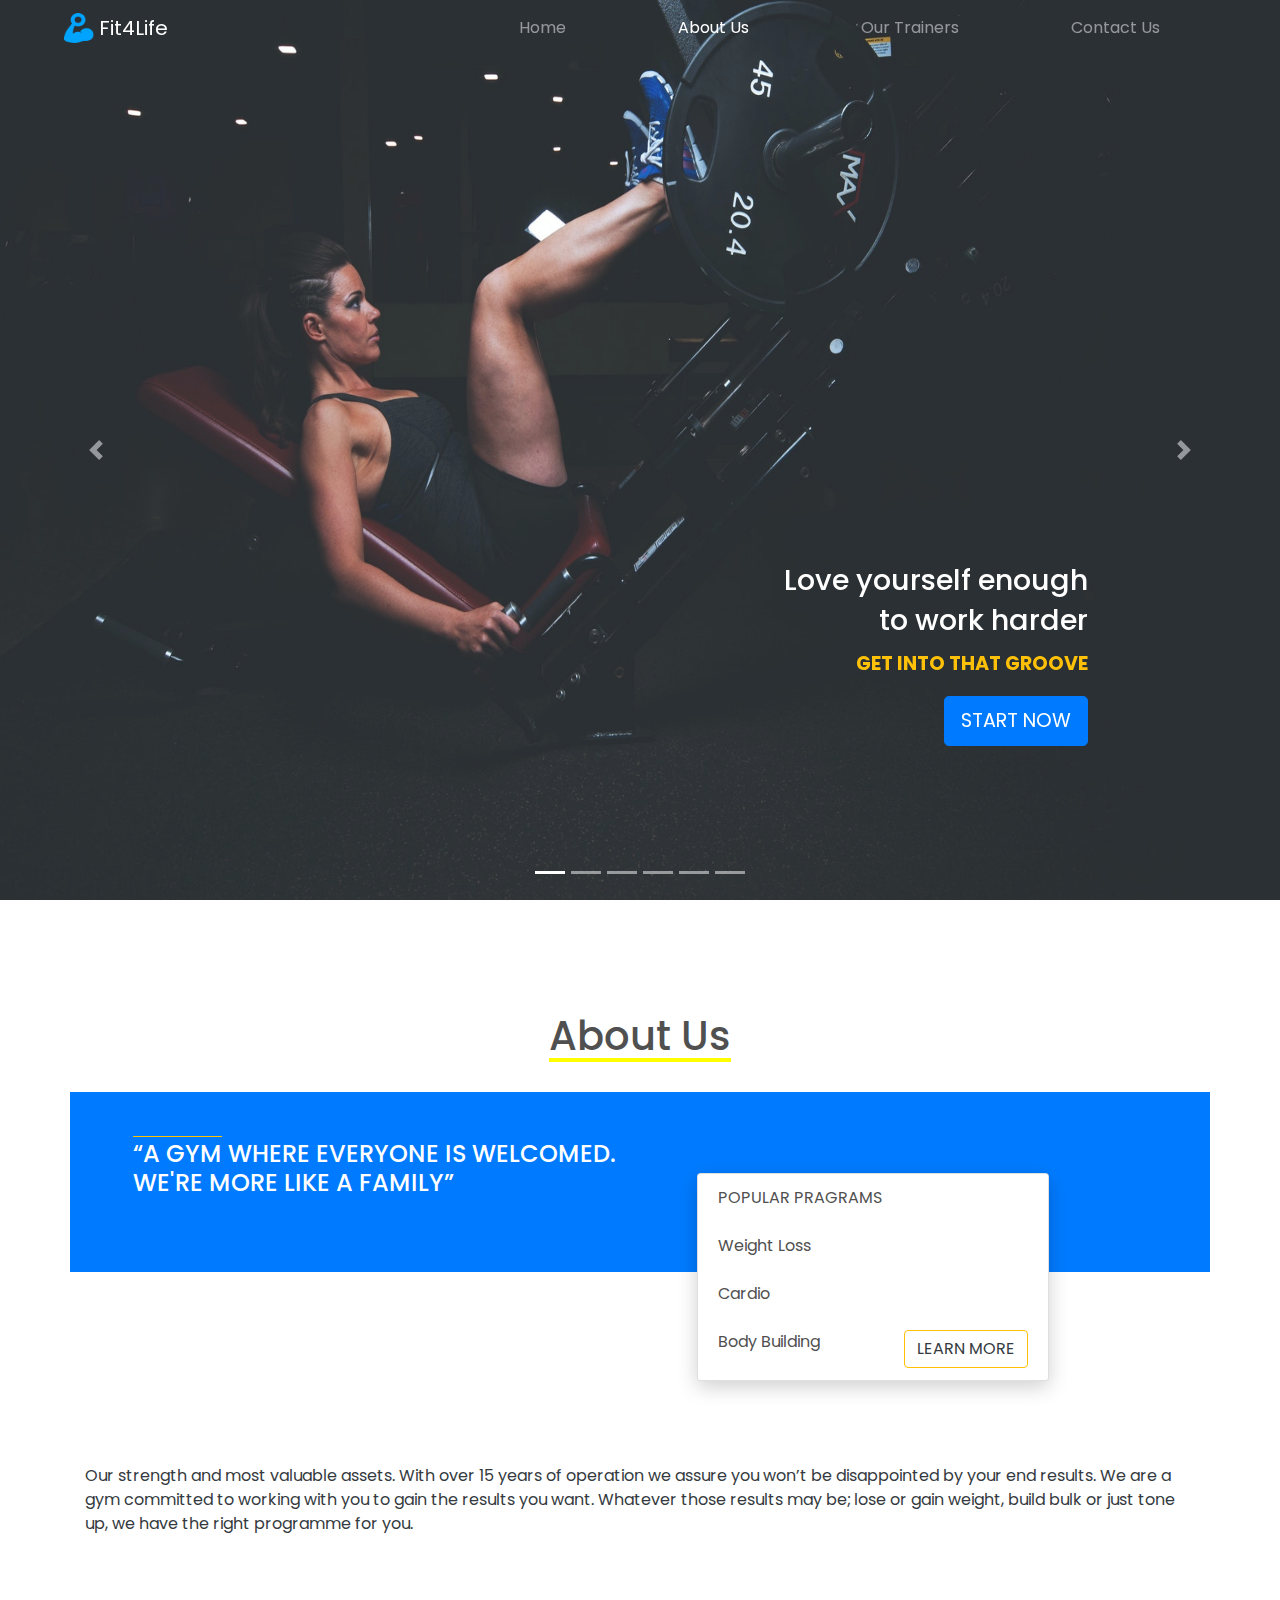
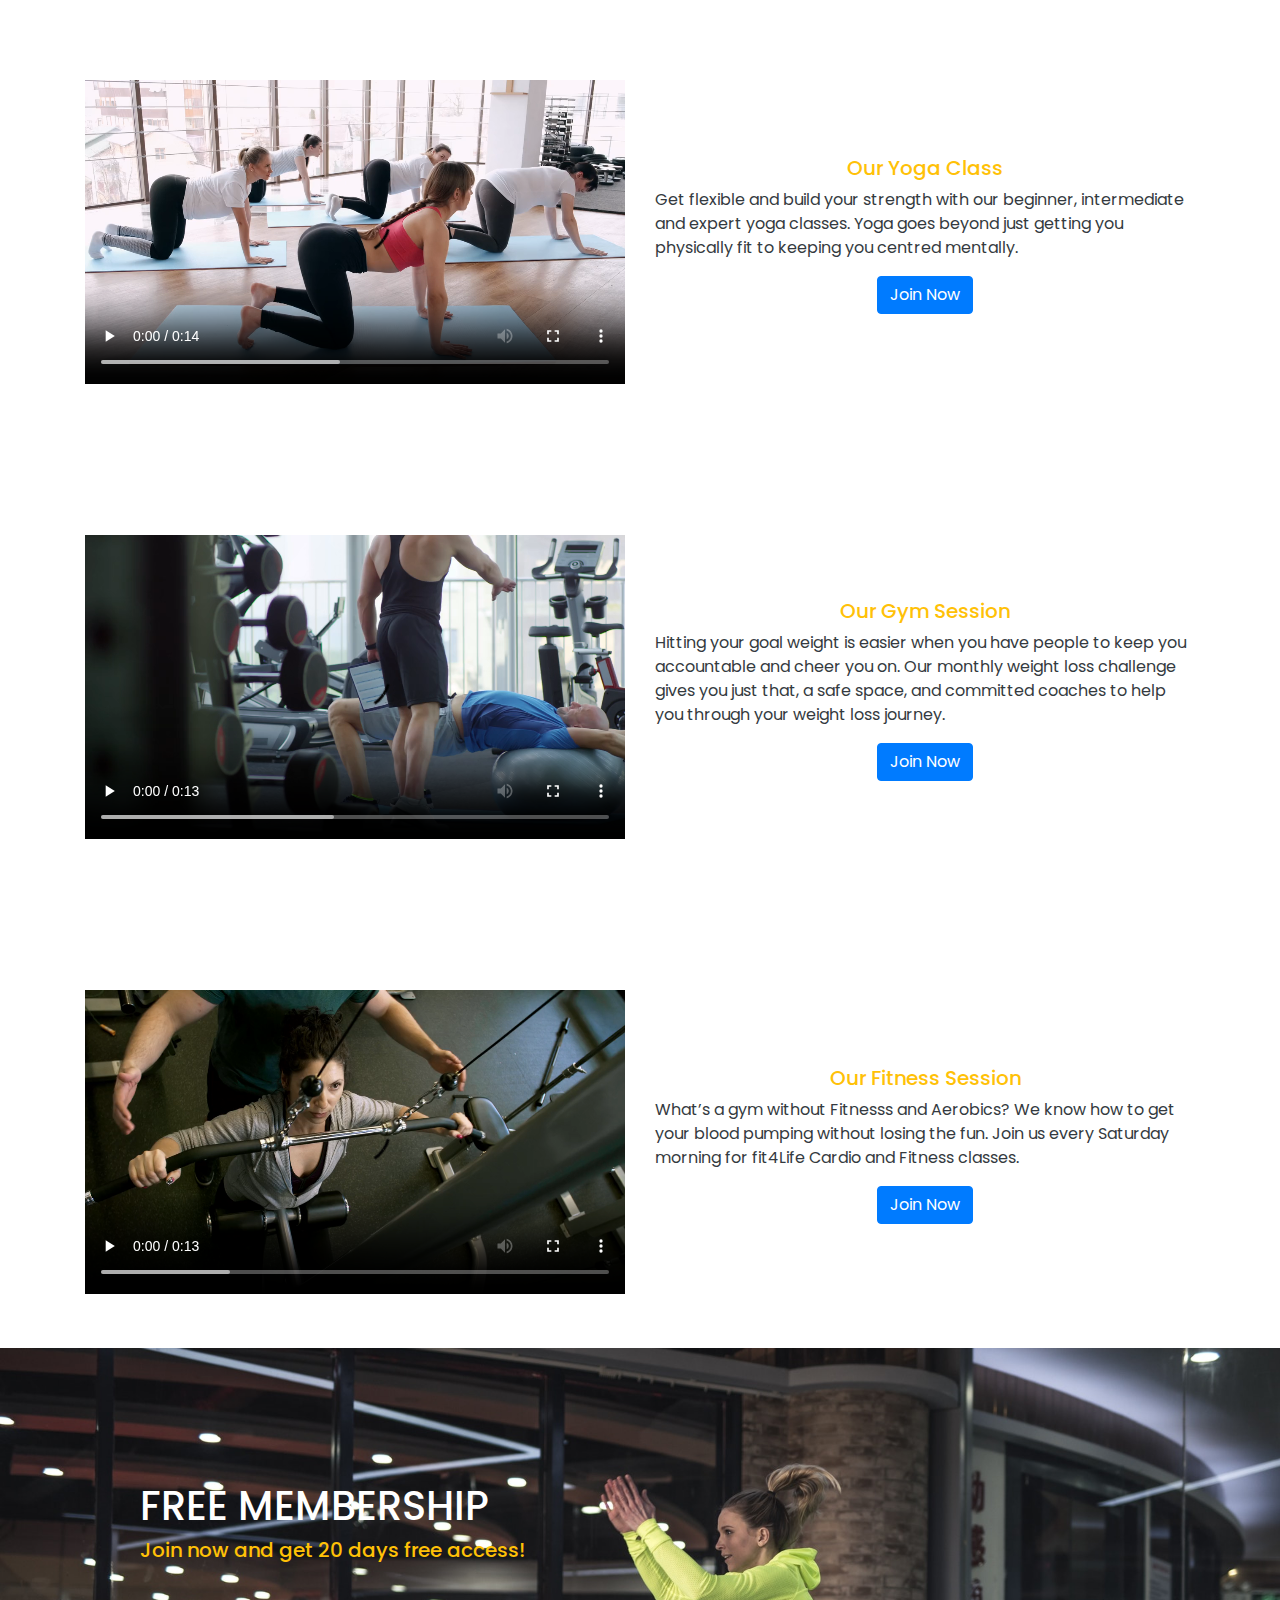
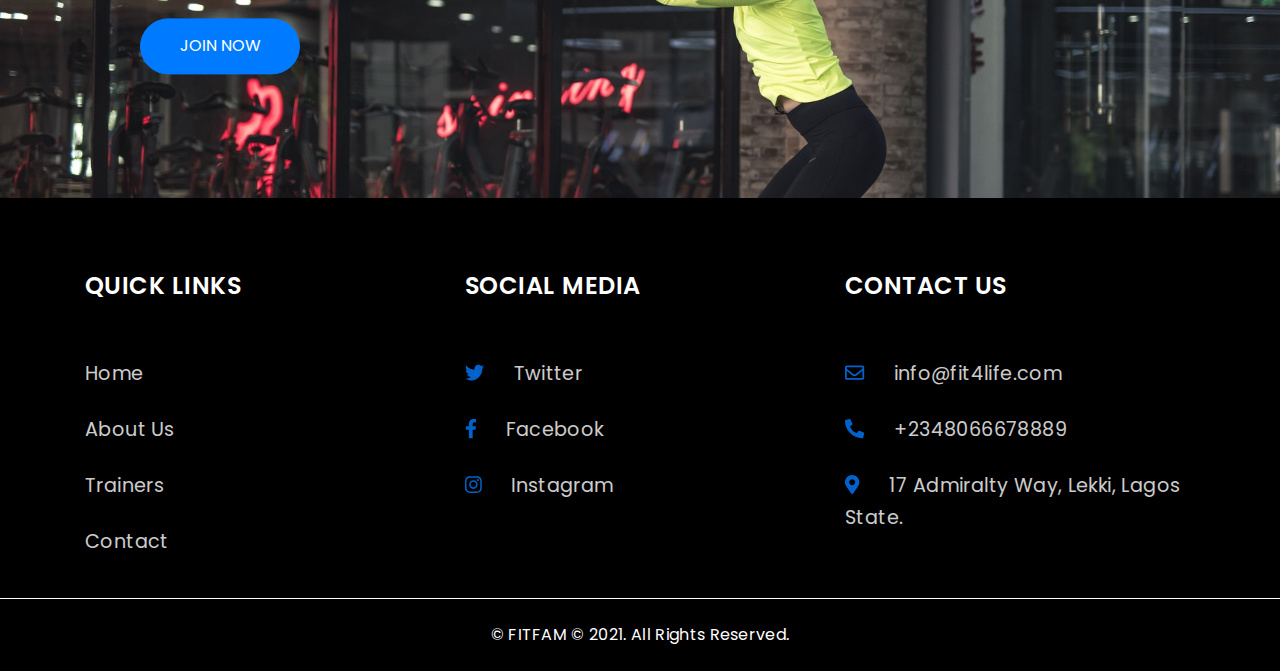
==== about.html @ 5923538d "initial commit" ====
<!DOCTYPE html>
<html lang="en">
    <head>
        <meta charset="UTF-8" />
        <meta http-equiv="X-UA-Compatible" content="IE=edge" />
        <meta name="viewport" content="width=device-width, initial-scale=1.0" />
        <meta name="description" content="Fitfam Website" />
        <meta name="author" content="Team Titans of Codes | APTECH Computer Education, Lekki, Nigeria" />
        <link rel="stylesheet" href="./assets/vendors/bootstrap v4.6/bootstrap-css/bootstrap.css" />
        <!-- <link rel="stylesheet" href="https://cdn.jsdelivr.net/npm/bootstrap@4.6.0/dist/css/bootstrap.min.css" integrity="sha384-B0vP5xmATw1+K9KRQjQERJvTumQW0nPEzvF6L/Z6nronJ3oUOFUFpCjEUQouq2+l" crossorigin="anonymous"> -->
        <link rel="stylesheet" href="./assets/vendors/font-awsome/fa-css/all.css" />
        <link rel="stylesheet" href="./assets/css/style.css" />
        <link rel="icon" href="./assets/images/fitfam-icon.png" type="icon" />
        <title>Fit4Life | About Us</title>
    </head>

    <body>

        <!-- Begining of Header -->
        <header id="header">
            <!-- Begining of Nav Bar -->
            <nav class="navbar navbar-expand-lg navbar-dark fixed-top">
                <a class="navbar-brand mr-auto ml-5" href="./index.html">
                    <img src="./assets/images/fitfam-icon.png" width="30" height="30" class="d-inline-block align-top" alt="Fit4Life Logo" />
                    Fit4Life
                </a>
                <button class="navbar-toggler" type="button" data-toggle="collapse" data-target="#navbarText" aria-controls="navbarText" aria-expanded="false" aria-label="Toggle navigation">
                    <span class="navbar-toggler-icon"></span>
                </button>
                <div class="collapse navbar-collapse" id="navbarText">
                    <ul class="navbar-nav ml-auto mr-5">
                        <li class="nav-item mx-5">
                            <a class="nav-link" href="./index.html">Home</a>
                        </li>
                        <li class="nav-item mx-5 active">
                            <a class="nav-link" href="./about.html">About Us <span class="sr-only">(current)</span></a>
                        </li>
                        <li class="nav-item mx-5">
                            <a class="nav-link" href="./trainers.html">Our Trainers</a>
                        </li>
                        <li class="nav-item mx-5">
                            <a class="nav-link" href="./contact.html">Contact Us</a>
                        </li>
                    </ul>
                </div>
            </nav>
            <!-- End of Nav Bar -->

            <!-- Begining of Hero Section -->
            <section id="hero">
                <!-- Begining of Carousel -->
                <div id="fit4life--carousel" class="carousel slide" data-ride="carousel">
                    <ol class="carousel-indicators">
                        <li data-target="#fit4life--carousel" data-slide-to="0" class="active"></li>
                        <li data-target="#fit4life--carousel" data-slide-to="1"></li>
                        <li data-target="#fit4life--carousel" data-slide-to="2"></li>
                        <li data-target="#fit4life--carousel" data-slide-to="3"></li>
                        <li data-target="#fit4life--carousel" data-slide-to="4"></li>
                        <li data-target="#fit4life--carousel" data-slide-to="5"></li>
                    </ol>
                    <div class="carousel-inner">
                        <div class="carousel-item active">
                            <img src="./assets/images/index-carousel-3.jpg" class="d-block w-100" alt="Fit4Life Carousel Image" />
                            <div class="carousel-caption text-right my-auto">
                                <h3 class="overlay--txt__header">
                                    Love yourself enough <br />
                                    to work harder
                                </h3>
                                <p class="overlay--txt text-warning">GET INTO THAT GROOVE</p>
                                <button class="btn btn-lg btn-primary"><a href="./contact.html" class="text-white">START NOW</a></button>
                            </div>
                        </div>
                        <div class="carousel-item">
                            <img src="./assets/images/index-carousel-4.jpg" class="d-block w-100" alt="Fit4Life Carousel Image" />
                            <div class="carousel-caption text-left my-auto">
                                <h3 class="overlay--txt__header">
                                    Love yourself enough <br />
                                    to work harder
                                </h3>
                                <p class="overlay--txt text-warning">GET INTO THAT GROOVE</p>
                                <button class="btn btn-lg btn-primary"><a href="./contact.html" class="text-white">START NOW</a></button>
                            </div>
                        </div>
                        <div class="carousel-item">
                            <img src="./assets/images/index-carousel-5.jpg" class="d-block w-100" alt="Fit4Life Carousel Image" />
                            <div class="carousel-caption text-left my-auto">
                                <h3 class="overlay--txt__header">
                                    Love yourself enough <br />
                                    to work harder
                                </h3>
                                <p class="overlay--txt text-warning">GET INTO THAT GROOVE</p>
                                <button class="btn btn-lg btn-primary"><a href="./contact.html" class="text-white">START NOW</a></button>
                            </div>
                        </div>
                        <div class="carousel-item">
                            <img src="./assets/images/index-carousel-6.jpg" class="d-block w-100" alt="Fit4Life Carousel Image" />
                            <div class="carousel-caption text-left my-auto">
                                <h3 class="overlay--txt__header">
                                    Love yourself enough <br />
                                    to work harder
                                </h3>
                                <p class="overlay--txt text-warning">GET INTO THAT GROOVE</p>
                                <button class="btn btn-lg btn-primary"><a href="./contact.html" class="text-white">START NOW</a></button>
                            </div>
                        </div>
                        <div class="carousel-item">
                            <img src="./assets/images/index-carousel-1.jpg" class="d-block w-100" alt="Fit4Life Carousel Image" />
                            <div class="carousel-caption text-left my-auto">
                                <h3 class="overlay--txt__header">
                                    Love yourself enough <br />
                                    to work harder
                                </h3>
                                <p class="overlay--txt text-warning">GET INTO THAT GROOVE</p>
                                <button class="btn btn-lg btn-primary"><a href="./contact.html" class="text-white">START NOW</a></button>
                            </div>
                        </div>
                        <div class="carousel-item">
                            <img src="./assets/images/index-carousel-2.jpg" class="d-block w-100" alt="Fit4Life Carousel Image" />
                            <div class="carousel-caption text-left my-auto">
                                <h3 class="overlay--txt__header">
                                    Love yourself enough <br />
                                    to work harder
                                </h3>
                                <p class="overlay--txt text-warning">GET INTO THAT GROOVE</p>
                                <button class="btn btn-lg btn-primary"><a href="./contact.html" class="text-white">START NOW</a></button>
                            </div>
                        </div>
                    </div>
                    <a class="carousel-control-prev" href="#fit4life--carousel" role="button" data-slide="prev">
                        <span class="carousel-control-prev-icon" aria-hidden="true"></span>
                        <span class="sr-only">Previous</span>
                    </a>
                    <a class="carousel-control-next" href="#fit4life--carousel" role="button" data-slide="next">
                        <span class="carousel-control-next-icon" aria-hidden="true"></span>
                        <span class="sr-only">Next</span>
                    </a>
                </div>
                <!-- End of Carousel -->
            </section>
            <!-- Begining of Hero Section -->
        </header>
        <!-- Enf of Header -->

        <!-- Begining of Main -->
        <main>
            
            <!-- Begining of About Us -->
            <section id="about">
                
                <div class="container">
                    <div class="row">
                        <div class="col-12">
                            <!-- About Us Underlined Header -->
                            <section class="about--header text-center">
                                <h1 class="text-bold underline">About Us</h1>
                            </section>
                        </div>

                        <section class="about--text bg-primary mb-md-5 mb-sm-3">
                            <div class="col-12">
                                <h4 class="text-white text-left p-5"><span class="border-top border-warning">“A GYM</span> WHERE EVERYONE IS WELCOMED.
                                    <br>WE'RE MORE LIKE A FAMILY”</h4>
                            </div>
                            <div class="overlay">
                                <div class="card text-left">
                                    <div class="card-header border-0 bg-white">
                                        POPULAR PRAGRAMS
                                      </div>
                                    <ul class="list-group list-group-flush">
                                      <li class="list-group-item">Weight Loss</li>
                                      <li class="list-group-item">Cardio</li>
                                      <li class="list-group-item">Body Building<span class="float-right"><button class="btn border border-warning"><a href="./contact.html" class="text-dark">LEARN MORE</a></button></span></li>
                                    </ul>
                                  </div>
                            </div>
                        </section>

                        <!-- <div class="clear-fix"></div> -->

                        <section class="bg-grey mt-md-5 mt-sm-0">
                            <div class="col-12 my-5">
                                <p class="text-dark text-left pt-5">
                                    Our strength and most valuable assets. With over 15 years of operation we assure you won’t be disappointed by your end results. We are a gym committed to working with you to gain the results you want. Whatever those results may be; lose or gain weight, build bulk or just tone up, we have the right programme for you.
                                </p>
                            </div>
                        </section>

                        <!-- Begining of About Section -->
                        <div class="col-12 my-auto">
                            <div class="row mt-5">
                                
                                <div class="col-12 col-md-6 my-sm-5">
                                    <video src="./assets/videos/yoga.mp4" alt="yoga" autoplay loop controls></video>
                                </div>
        
                                <div class="col-12 col-md-6 my-auto mx-auto">
                                    <h5 class="text-warning">Our Yoga Class</h5>
                                    <p class="text-dark text-left">
                                        Get flexible and build your strength with our beginner, intermediate and expert yoga classes. Yoga goes beyond just getting you physically fit to keeping you centred mentally.
                                    </p>
                                    <button class="btn btn-primary"><a href="./contact.html" class="text-white">Join Now</a></button>
                                </div>
            
                            </div>
                        </div>

                        <div class="col-12 my-auto">
                            <div class="row mt-5">
                                
                                <div class="col col-md-6 my-sm-5">
                                    <video src="./assets/videos/build-muscle.mp4" alt="yoga" autoplay loop controls></video>
                                </div>
        
                                <div class="col-12 col-md-6 my-auto mx-auto">
                                    <h5 class="text-warning">Our Gym Session</h5>
                                    <p class="text-dark text-left">
                                        Hitting your goal weight is easier when you have people to keep you accountable and cheer you on. Our monthly weight loss challenge gives you just that, a safe space, and committed coaches to help you through your weight loss journey.
                                    </p>
                                    <button class="btn btn-primary"><a href="./contact.html" class="text-white">Join Now</a></button>
                                </div>
            
                            </div>
                        </div>

                        <div class="col-12 my-auto">
                            <div class="row mt-5">
                                
                                <div class="col-12 col-md-6 my-sm-5">
                                    <video src="./assets/videos/loose-weight.mp4" alt="yoga" autoplay loop controls></video>
                                </div>
        
                                <div class="col-12 col-md-6 my-auto mx-auto">
                                    <h5 class="text-warning">Our Fitness Session</h5>
                                    <p class="text-dark text-left">
                                        What’s a gym without Fitnesss and Aerobics? We know how to get your blood pumping without losing the fun. Join us every Saturday morning for fit4Life Cardio and Fitness classes.
                                    </p>
                                    <button class="btn btn-primary"><a href="./contact.html" class="text-white">Join Now</a></button>
                                </div>
            
                            </div>
                        </div>
                    
                
                    </div> <!-- End of Row -->
                </div>

            </section> <!-- End of About Us -->

            
            <!-- Begining of Membership Section -->
            <section id="membership">
                <div class="container-fluid">
                    <div class="row">
                        <div class="col-12">
                            <div class="wrapper text-left">
                                <h1 class="text-white text-bold">FREE MEMBERSHIP</h1>
                                <h5 class="text-warning">Join now and get 20 days free access!</h5>
                                <button class="btn btn-size btn-primary rounded-pill mt-5"><a href="./contact.html" class="text-white">JOIN NOW</a></button>
                            </div>
                        </div>
                    </div>
                </div>
            </section>
            <!-- End of Membership Section -->

        </main>
        <!-- End of Main -->

        <!-- Begining of Footer -->
        <footer class="footer-nav">
            <div class="container-xl">
                <div class="row">
                    <!-- Quick Links -->
                    <div class="footer-nav__content1 mx-auto">
                        <div class="col col-md-4">
                            <div class="mb-5 mb-md-0">
                                <h5 class="footer-nav__header mb-3 mb-md-5 text-center text-md-left">QUICK LINKS</h5>
                                <ul class="footer-nav__list text-center text-md-left">
                                    <li class="footer-nav__item mb-4">
                                        <a href="./index.html" class="footer-nav__link">Home</a>
                                    </li>
                                    <li class="footer-nav__item mb-4">
                                        <a href="./about.html" class="footer-nav__link">About Us</a>
                                    </li>
                                    <li class="footer-nav__item mb-4">
                                        <a href="./trainers.html" class="footer-nav__link">Trainers</a>
                                    </li>
                                    <li class="footer-nav__item mb-4">
                                        <a href="./contact.html" class="footer-nav__link">Contact</a>
                                    </li>
                                </ul>
                            </div>
                        </div>

                        <!-- Social Links -->
                        <div class="col col-md-4">
                            <div class="mb-5 mb-md-0">
                                <h5 class="footer-nav__header mb-3 mb-md-5 text-center text-md-left">SOCIAL MEDIA</h5>
                                <ul class="footer-nav__list text-center text-md-left">
                                    <li class="footer-nav__item mb-4">
                                        <a href="http://twitter.com/mayne_eltana" class="footer-nav__link" target="_blank" rel="noopener noreferrer"
                                            ><i class="mr-4 text-primary fab fa-twitter"></i> Twitter</a
                                        >
                                    </li>
                                    <li class="footer-nav__item mb-4">
                                        <a href="http://www.facebook.com/eltana_couture" class="footer-nav__link" target="_blank" rel="noopener noreferrer"
                                            ><i class="mr-4 text-primary fab fa-facebook-f"></i> Facebook</a
                                        >
                                    </li>
                                    <li class="footer-nav__item mb-4">
                                        <a href="http://www.instagram.com/eltana_couture" class="footer-nav__link" target="_blank" rel="noopener noreferrer"
                                            ><i class="mr-4 text-primary fab fa-instagram"></i> Instagram</a
                                        >
                                    </li>
                                </ul>
                            </div>
                        </div>

                        <!-- Contact Us -->
                        <div class="col col-md-4">
                            <div class="footer-nav__contact mb-5 mb-md-0">
                                <h5 class="footer-nav__header mb-3 mb-md-5 text-center text-md-left">CONTACT US</h5>
                                <ul class="footer-nav__list text-center text-md-left">
                                    <li class="footer-nav__item mb-4">
                                        <a href="mailto:info@fit4life.com" class="footer-nav__link"><i class="far fa-envelope mr-4 text-primary"></i> info@fit4life.com</a>
                                    </li>
                                    <li class="footer-nav__item mb-4">
                                        <a href="tel:+2348066678889" class="footer-nav__link"><i class="fas fa-phone-alt mr-4 text-primary"></i> +2348066678889</a>
                                    </li>
                                    <li class="footer-nav__item mb-4">
                                        <a href="" class="footer-nav__link">
                                            <a href="#google--map" class="footer-nav__link"><i class="fas fa-map-marker-alt mr-4 text-primary"></i> 17 Admiralty Way, Lekki, Lagos State.</a>
                                        </a>
                                    </li>
                                </ul>
                            </div>
                        </div>
                    </div>
                </div>
            </div>

            <div class="container-fluid footer-nav__content2 border-top border-white">
                <div class="row py-4">
                    <div class="col-12 col-md-12 text-center">
                        <small class="footer-nav__text">&copy; FITFAM © 2021. All Rights Reserved.</small>
                    </div>
                </div>
            </div>
        </footer>
        <!-- End of Footer -->

        <!-- jQuery, Bootstrap v4.6 & Includes Popper Js, Font-Awesome & Custom Javascript -->
        <script src="./assets/vendors/jQuery/jquery-v3.5.1.js"></script>
        <script src="./assets/vendors/bootstrap v4.6/bootstrap-js/bootstrap.js"></script>
        <!-- <script src="https://code.jquery.com/jquery-3.5.1.slim.min.js" integrity="sha384-DfXdz2htPH0lsSSs5nCTpuj/zy4C+OGpamoFVy38MVBnE+IbbVYUew+OrCXaRkfj" crossorigin="anonymous"></script>
    <script src="https://cdn.jsdelivr.net/npm/bootstrap@4.6.0/dist/js/bootstrap.bundle.min.js" integrity="sha384-Piv4xVNRyMGpqkS2by6br4gNJ7DXjqk09RmUpJ8jgGtD7zP9yug3goQfGII0yAns" crossorigin="anonymous"></script> -->
        <script src="./assets/vendors/font-awsome/fa-js/all.js"></script>
        <script src="./assets/scripts/app.js"></script>
    </body>
</html>
---- assets/css/style.css ----
/* Import Google Fonts */
@import url("https://fonts.googleapis.com/css2?family=Poppins:ital,wght@0,100;0,200;0,300;0,400;0,500;0,600;0,700;0,800;0,900;1,100;1,200;1,300;1,400;1,500;1,600;1,700;1,800;1,900&display=swap");

* {
    margin: 0;
    padding: 0;
}

*::before,
*::after {
	box-sizing: border-box;
}

body {
    font-family: "Poppins", sans-serif;
    color: #ffffff;
    overflow-x: hidden;
}

header {
    height: 100vh;
    width: 100%;
}

.navbar-brand,
.nav-link {
    color: #fff;
}

.navbar-brand:hover {
	color: rgb(95, 162, 235) !important;
}

.nav-link:hover {
    color: rgba(0, 0, 0, 0.1);
}

.nav--bg__appear {
	background-color: #000;
	color: #fff;
}

#hero {
    width: 100%;
    height: 80vh;
}

#hero img {
    height: 100vh;
}

#hero .carousel-inner .carousel-item img {
    opacity: 0.9;
}

#fit4life--carousel .carousel-inner .carousel-caption {
    position: absolute;
    left: 10%;
    top: 60%;
    font-style: normal;
    font-weight: bold;
    z-index: 10;
}

#fit4life--carousel .carousel-inner .carousel-caption .overlay--txt__header{
	font-size: 1.8rem;
	line-height: 2.5rem;
}

#fit4life--carousel .carousel-inner .carousel-caption .overlay--txt {
	font-size: 1.2rem;
	line-height: 2rem;
}

#fit4life--carousel .carousel-inner .carousel-caption .btn {
	font-size: 1.2rem;
	line-height: 2rem;
}

.btn a {
	text-decoration: none;
}

main {
    color: #505050;
    width: 100%;
    text-align: center;
    /* margin-top: 10rem; */
}

video {
	width: 100%;
	height: auto;
}

.underline {
    text-decoration: underline #ff0;
    text-underline-offset: 20%;
    margin-bottom: 2rem;
    margin-top: 7rem;
}

.card-deck,
.card-group,
.gallery-imgs {
    margin: 5rem 0;
}

.bg--gray {
    background-color: rgba(196, 196, 196, 0.08);
}

#testimonial--carousel img {
    height: 20rem;
    width: 20rem;
}


/* MEMBERSHIP */
#membership {
	background: url("../images/index-gallery-4.jpg") round;
    /* background: url("../images/membership-bg.png"); */
    background-repeat: no-repeat;
    background-size: cover;
    width: 100%;
    height: 50vh;
}

#membership .wrapper {
    transform: translate(10%, 70%);
}

#membership .wrapper .btn {
    width: 10rem;
    height: 3.5rem;
}




/* About Us */
.about--text {
	width: 100vw;
	height: 20vh;
	position: absoluite;
}

.overlay {
	position: relative;
	left: 55%;
	top: -45%;
	margin-bottom: 50rem;
}

.overlay .card {
	width: 22rem;
	height: auto;
	box-shadow: 0px 0px 0px 0px 
	rgba(0,0,0,0.2), 0 6px 20px 
  	0 rgba(0,0,0,0.19);
	  margin-bottom: 3rem;
}

.list-group-flush li {
	border: none;
}

.about--text .overlay ul li span button:hover {
	background-color: #ffc107;
}
/* About Us */

/* Contact */
#contact-us {
	width: 100%;
	height: 100vh;
}

.list {
	list-style: none;
	text-decoration: none;
}

.list--links:hover {
	color: #0069d9 !important;
	text-decoration: none;
}

#contact-us iframe {
	width: 100%;
	height: 70vh;
}

/* Contact */



/* footer */
.footer-nav {
    background-color: #000;
  }
  
  .footer-nav--sub {
    border-top: 0.1rem solid #fff;
    height: 50%;
  }
  
  .footer-nav__content1 {
    width: 100%;
    margin: auto;
    display: flex;
    justify-content: space-around;
    padding: 4rem 0 1rem 0;
  }
  
  .footer-nav__content2 {
    width: 100%;
    margin: auto;
  }
  
  .footer-nav__list {
    list-style: none;
  }
  
  .footer-nav__header {
    font-style: normal;
    font-weight: 600;
    font-size: 1.5rem;
    line-height: 3rem;
    letter-spacing: 0.02em;
    color: white;
  }
  
  .footer-nav__item {
    font-style: normal;
    font-weight: normal;
    font-size: 1.2rem;
    line-height: 2rem;
    letter-spacing: 0.02em;
    color: white;
    opacity: 0.8;
  }
  
  a.footer-nav__link {
    text-decoration: none;
    color: white;
    transition: color 700ms ease-in-out;
  }
  
  a.footer-nav__link:hover {
    color: #0069d9;
  }
  
  .footer-nav__text {
    font-style: normal;
    font-weight: normal;
    font-size: 1rem;
    line-height: 1rem;
    letter-spacing: 0.02em;
    color: white;
  }
  
  

  /* @media screen and (max-width: 600px) {
    
  } */


@media screen and (max-width: 428px) {
	header {
		height: 40vh;
		width: 100%;
	}

	.trainers--header h1 {
		font-size: 2rem;
		margin: 5rem 0 2rem 0;
	}

	.trainers--header h4 {
		font-size: 1.1rem;
		margin: 0;
	}

  #hero,
  #hero img {
    height: 40vh;
  }

  #fit4life--carousel .carousel-inner .carousel-caption {
	position: absolute;
    left: 10%;
    top: 50%;
    font-style: normal;
    font-weight: bold;
    /* z-index: 10; */
  }
  
  #fit4life--carousel .carousel-inner .carousel-caption .overlay--txt__header {
	  font-size: .8rem;
	  line-height: 1.5rem;
  }
  
  #fit4life--carousel .carousel-inner .carousel-caption .overlay--txt {
	  font-size: .5rem;
	  line-height: 1rem;
  }
  
  #fit4life--carousel .carousel-inner .carousel-caption .btn {
	  font-size: .5rem;
	  line-height: 1rem;
	  width: 5rem;
	  height: 2rem;
  }

  .about--text h4 {
	  font-size: 1.2rem;
  }
  .overlay {
	  display: none;
 }

  .footer-nav__header {
	  font-size: 1rem;
  }

  #membership .wrapper {
	transform: translate(0, 0);
}

  #membership .wrapper h1 {
	font-size: 1.2rem;
	line-height: 1.5rem;
  }

  #membership .wrapper h5 {
	font-size: .8rem;
	line-height: 1rem;
}

#membership .wrapper .btn {
	font-size: .8rem;
	line-height: 1rem;
}
  
}

@media screen and (max-width: 768px) {
    #testimonial--carousel img {
        height: 10rem;
        width: 10rem;
    }

	#membership {
		background: url("../images/index-gallery-4.jpg") round;
		background-repeat: no-repeat;
		background-size: cover;
		width: 100vw;
		height: 100%;
		margin-bottom: 0;
	}

    #membership .wrapper {
        transform: translate(0, 0);
    }

    #membership .wrapper .btn {
		width: 7rem;
		height: 2.5rem;
    }

    .footer-nav__content1 {
        display: block;
      }
    
      .footer-nav__content2 {
        width: 100%;
      }

      .footer-nav__item {
        font-size: 1rem;
        line-height: 3rem;
      }

      .footer-nav__item {
        font-size: 1rem;
        line-height: 2rem;
      }

      .footer-nav__text {
        font-size: .7rem;
        line-height: 1rem;
      }

}
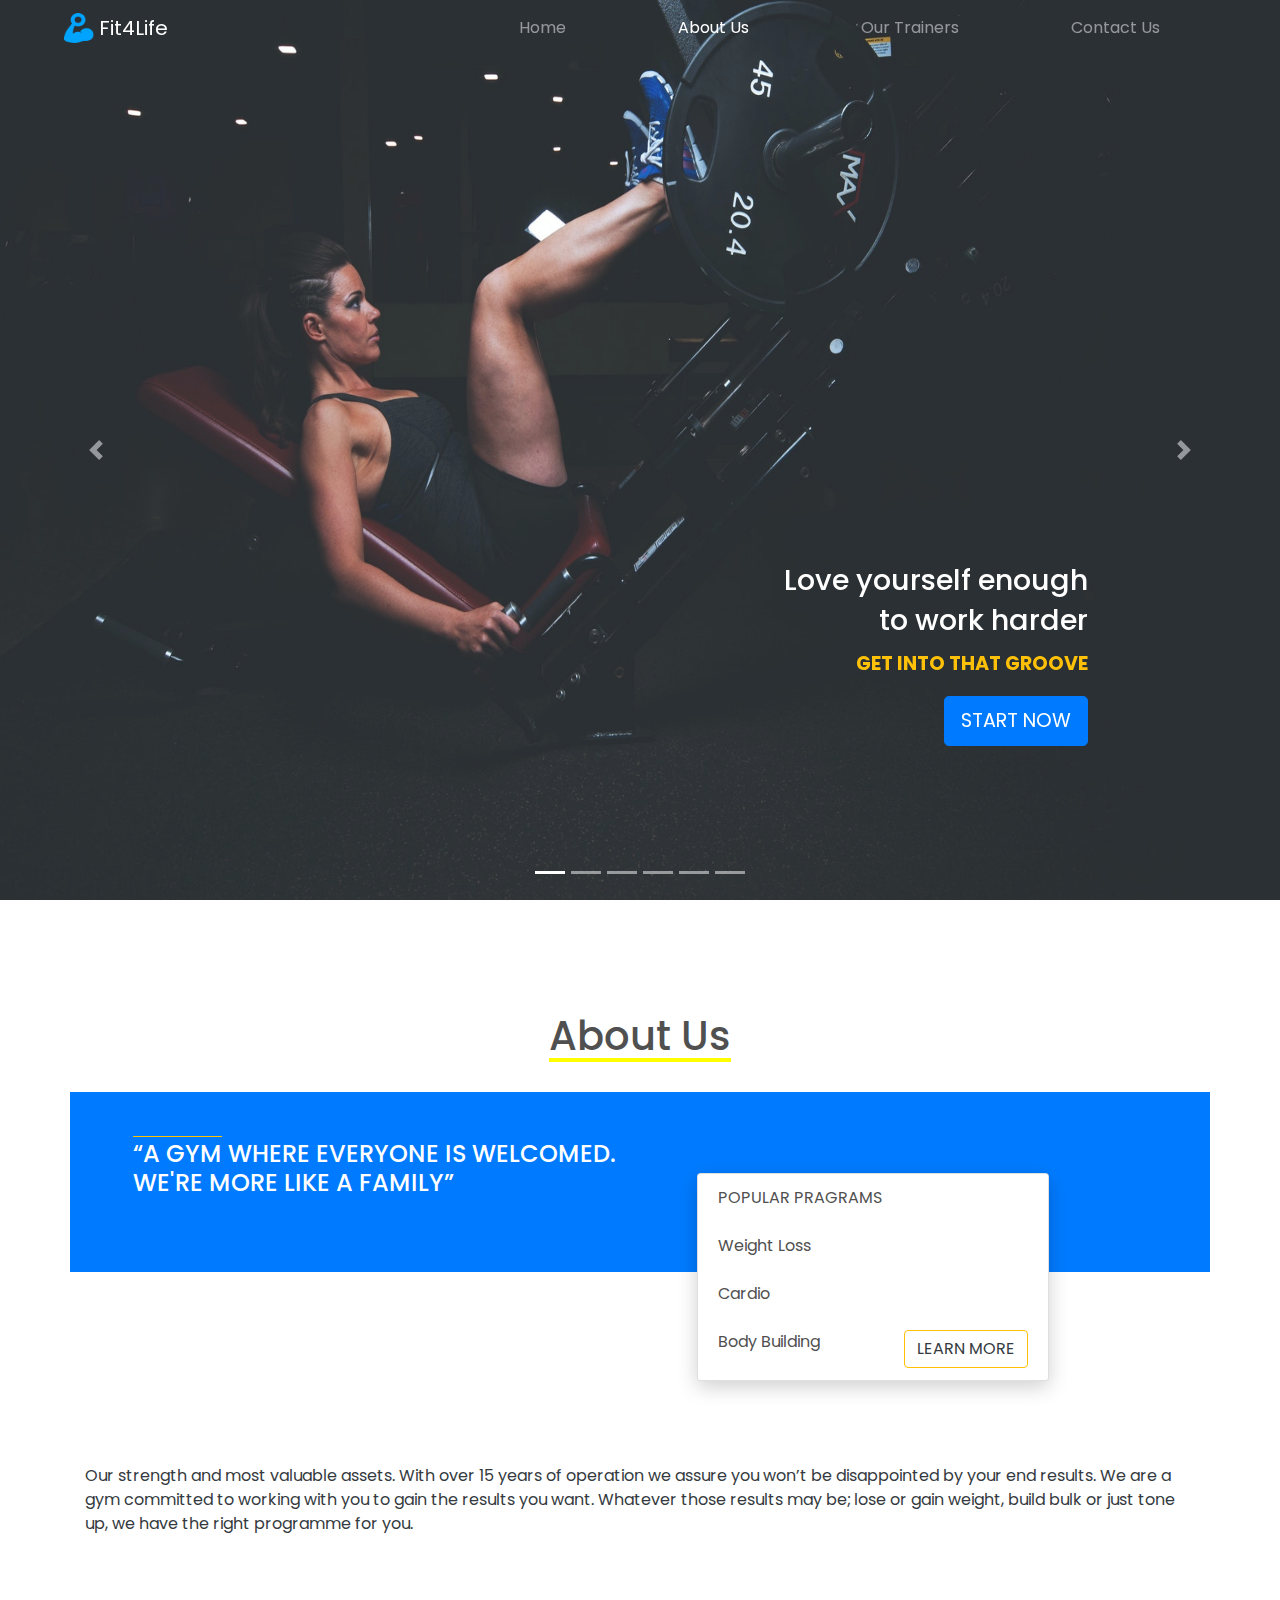
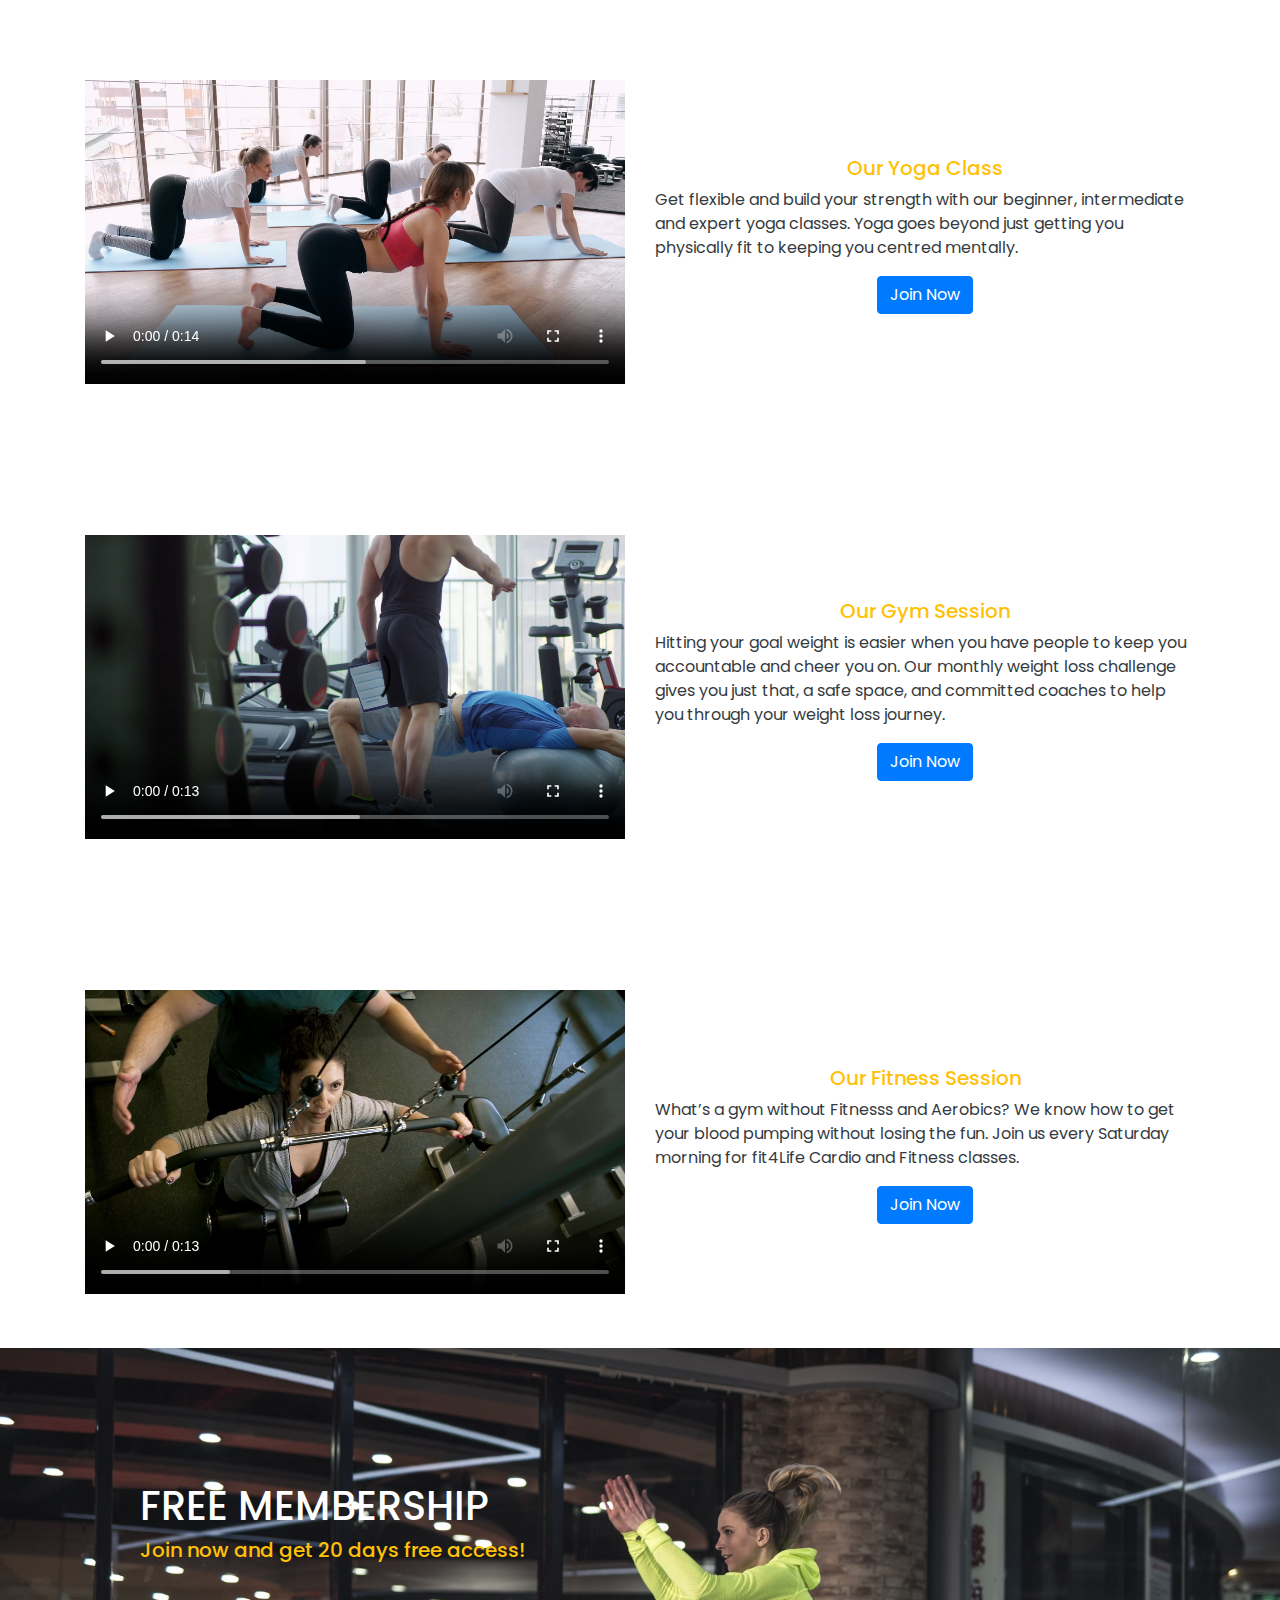
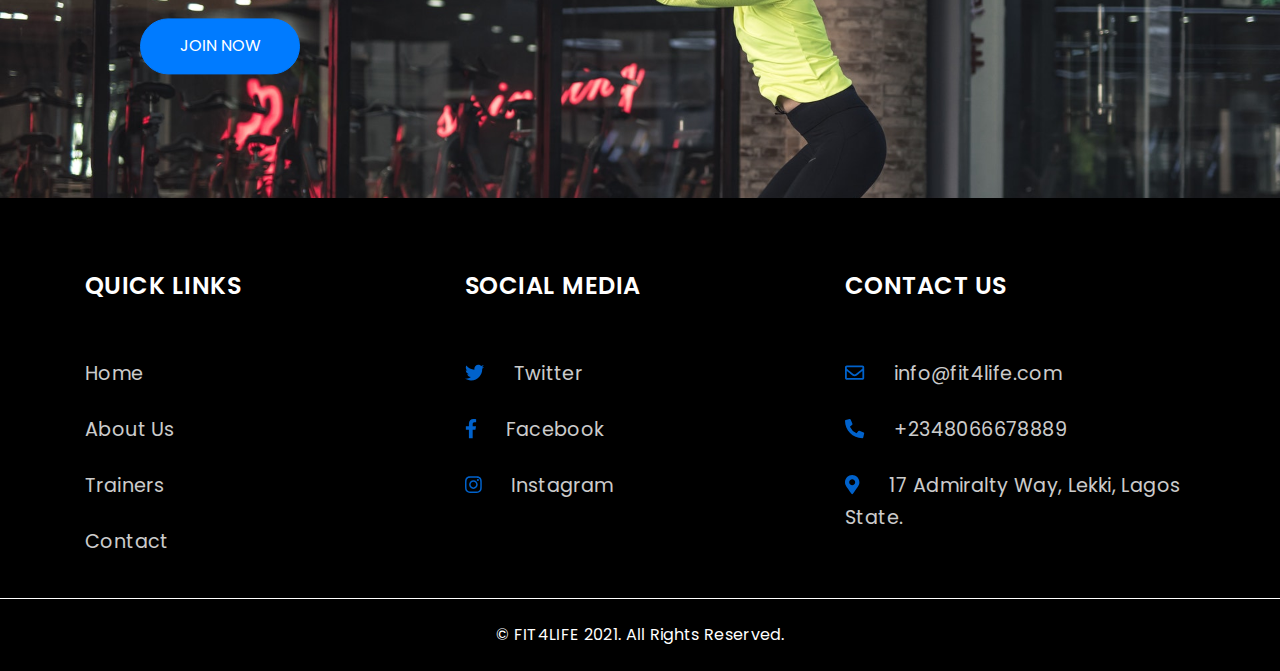
==== commit 90962130: "Correction on Footer" ====
--- a/about.html
+++ b/about.html
@@ -342,7 +342,7 @@
             <div class="container-fluid footer-nav__content2 border-top border-white">
                 <div class="row py-4">
                     <div class="col-12 col-md-12 text-center">
-                        <small class="footer-nav__text">&copy; FITFAM © 2021. All Rights Reserved.</small>
+                        <small class="footer-nav__text">&copy; FIT4LIFE 2021. All Rights Reserved.</small>
                     </div>
                 </div>
             </div>
